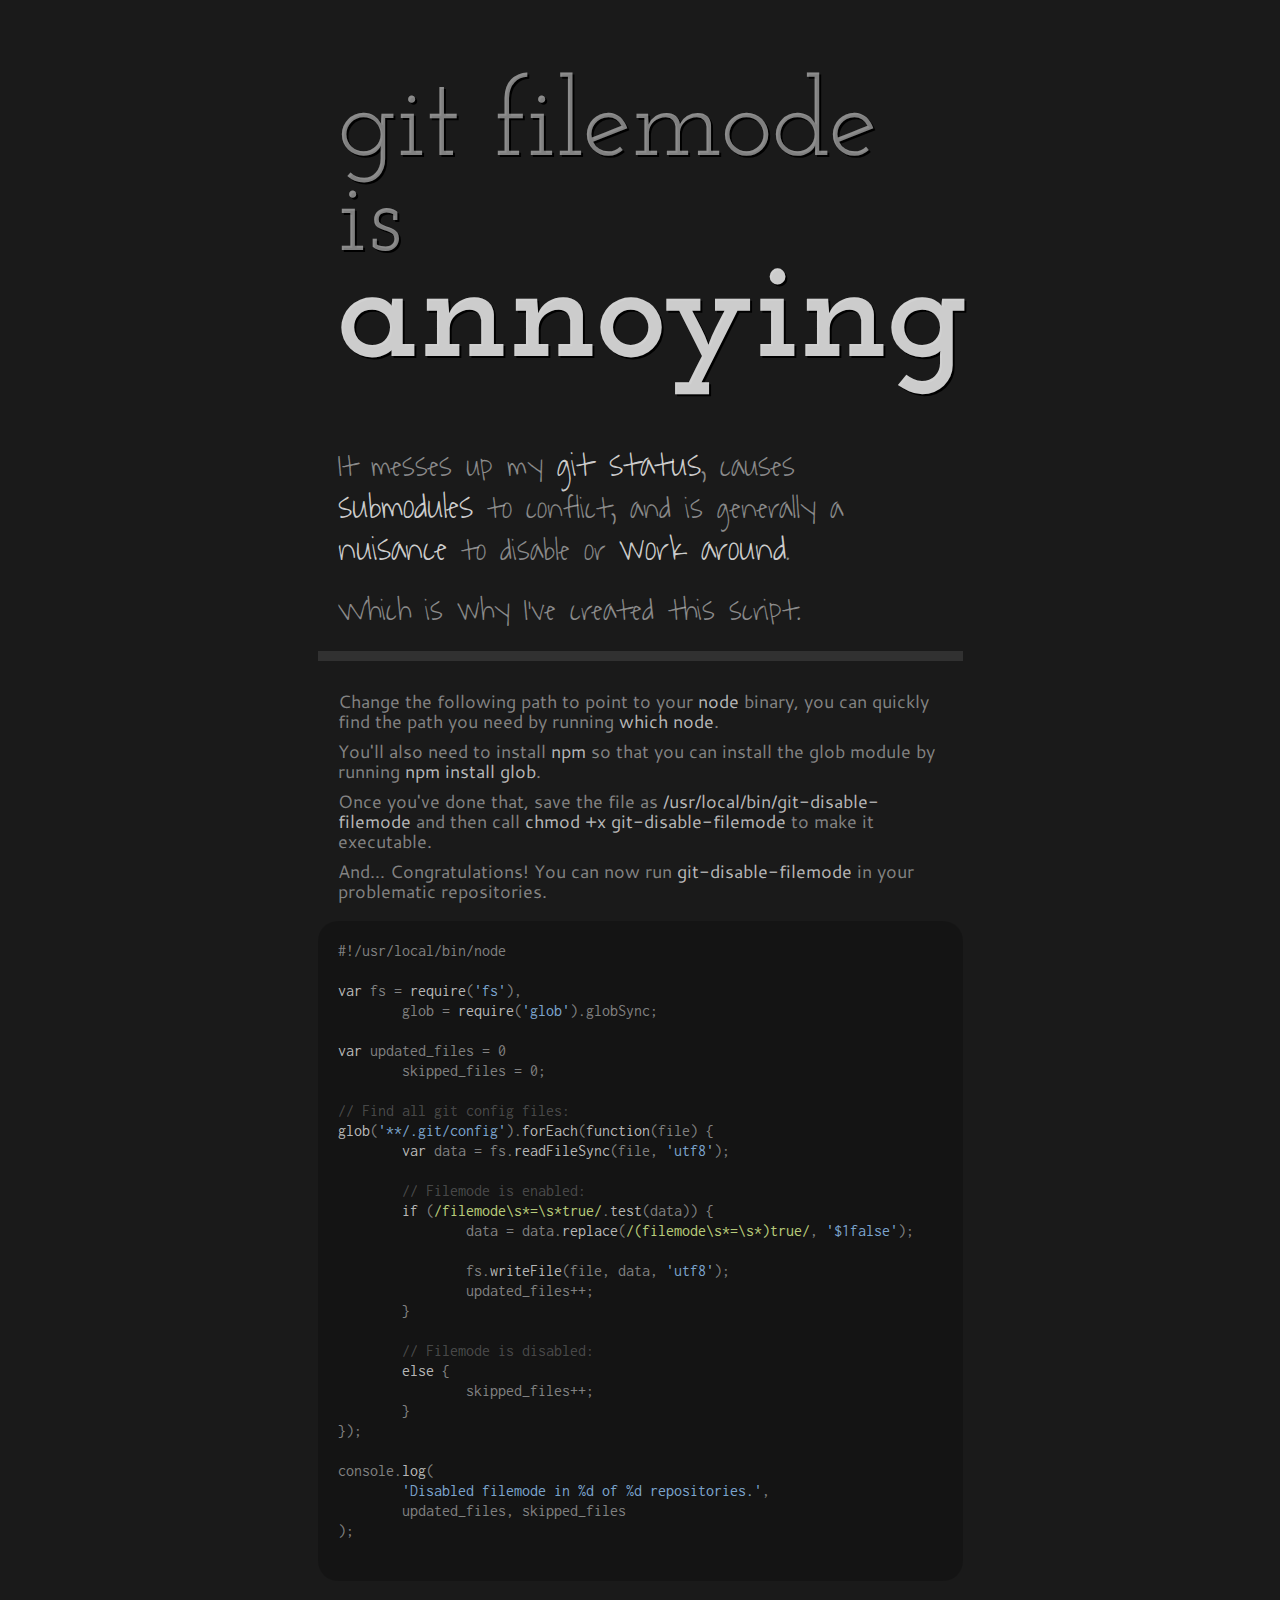
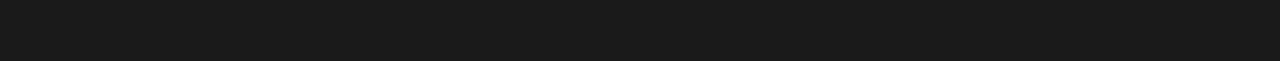
==== index.html @ 4b86b13a "Added homepage." ====
<!DOCTYPE html>
<meta charset="utf-8" />
<title>git filemode is annoying</title>
<link rel="stylesheet" href="http://fonts.googleapis.com/css?family=Josefin+Slab:400,700&amp;v1" />
<link rel="stylesheet" href="http://fonts.googleapis.com/css?family=Waiting+for+the+Sunrise&amp;v1" />
<link rel="stylesheet" href="http://fonts.googleapis.com/css?family=Cantarell&amp;v1" />
<link rel="stylesheet" href="http://fonts.googleapis.com/css?family=Inconsolata&amp;v1" />
<style type="text/css">

	* {
		border: none;
		box-sizing: border-box;
		font-family: inherit;
		font-size: 100%;
		font-style: inherit;
		font-weight: inherit;
		list-style: none;
		margin: 0;
		outline: none;
		padding: 0;
		vertical-align: baseline;
	}
	body {
		background: hsl(0, 0%, 10%);
		color: hsla(0, 0%, 80%, 0.6);
		cursor: default;
		font-family: 'cantarell', sans-serif;
		font-size: 18px;
		line-height: 20px;
		padding: 80px 20px;
	}
	a {
		color: #000000;
		text-decoration: none;
	}
	*:first-child {
		margin-top: 0;
	}
	*:last-child {
		margin-bottom: 0;
	}

	body > header {
		border-bottom: 10px solid hsla(0, 0%, 100%, 0.1);
		margin: auto;
		padding: 0 20px 20px 20px;
		width: 645px;
	}
	body > header h1 {
		color: hsla(0, 0%, 100%, 0.5);
		font-family: 'josefin slab', sans-serif;
		font-size: 110px;
		font-weight: 400;
		line-height: 95px;
		margin: 0 0 80px 0;
		text-shadow: 2px 2px 0 hsl(0, 0%, 0%);
	}
	body > header h1 em {
		color: hsla(0, 0%, 100%, 0.8);
		display: block;
		font-size: 153px;
		font-weight: 700;
		text-indent: -2px;
	}
	body > header p {
		color: hsla(0, 0%, 100%, 0.5);
		font-family: 'waiting for the sunrise', sans-serif;
		font-size: 32px;
		line-height: 40px;
		margin: 20px 0;
	}
	body > header p code,
	body > header p em {
		color: hsla(0, 0%, 100%, 0.8);
		font-size: 36px;
	}

	body > article {
		margin: auto;
		padding: 30px 20px 0 20px;
		width: 645px;
	}
	body > article a,
	body > article code,
	body > article em {
		color: hsla(0, 0%, 80%, 0.9);
	}
	body > article p {
		margin: 10px 0;
	}
	body > article pre {
		background: hsla(0, 0%, 0%, 0.2);
		border-radius: 20px;
		font-family: 'inconsolata', sans-serif;
		font-size: 16px;
		margin: 20px -20px;
		padding: 20px;
	}
	body > article pre span.comment {
		color: hsla(0, 0%, 80%, 0.3);
	}
	body > article pre span.keyword {
		color: hsla(0, 0%, 80%, 0.9);
	}
	body > article pre span.regex {
		color: hsla(76, 100%, 80%, 0.8);
	}
	body > article pre span.string {
		color: hsla(210, 100%, 80%, 0.8);
	}

</style>
<header>
	<h1>git filemode is <em>annoying</em></h1>
	<p>It messes up my <code>git status</code>, causes <em>submodules</em> to conflict, and is generally a <em>nuisance</em> to disable or <em>work around</em>.</p>
	<p>Which is why I've created this script.</p>
</header>
<article>
	<p>Change the following path to point to your <code>node</code> binary, you can quickly find the path you need by running <code>which node</code>.</p>
	<p>You'll also need to install <a href="http://npmjs.org/">npm</a> so that you can install the glob module by running <code>npm install glob</code>.</p>
	<p>Once you've done that, save the file as <code>/usr/local/bin/git-disable-filemode</code> and then call <code>chmod +x git-disable-filemode</code> to make it executable.</p>
	<p>And&hellip; Congratulations! You can now run <code>git-disable-filemode</code> in your problematic repositories.</p>
	<pre>
#!/usr/local/bin/node

<span class="keyword">var</span> fs = <span class="keyword">require</span>(<span class="string">'fs'</span>),
	glob = <span class="keyword">require</span>(<span class="string">'glob'</span>).globSync;

<span class="keyword">var</span> updated_files = <span class="number">0</span>
	skipped_files = <span class="number">0</span>;

<span class="comment">// Find all git config files:</span>
<span class="keyword">glob</span>(<span class="string">'**/.git/config'</span>).<span class="keyword">forEach</span>(<span class="keyword">function</span>(file) {
	<span class="keyword">var</span> data = fs.<span class="keyword">readFileSync</span>(file, <span class="string">'utf8'</span>);

	<span class="comment">// Filemode is enabled:</span>
	<span class="keyword">if</span> (<span class="regex">/filemode\s*=\s*true/</span>.<span class="keyword">test</span>(data)) {
		data = data.<span class="keyword">replace</span>(<span class="regex">/(filemode\s*=\s*)true/</span>, <span class="string">'$1false'</span>);

		fs.<span class="keyword">writeFile</span>(file, data, <span class="string">'utf8'</span>);
		updated_files++;
	}

	<span class="comment">// Filemode is disabled:</span>
	<span class="keyword">else</span> {
		skipped_files++;
	}
});

console.<span class="keyword">log</span>(
	<span class="string">'Disabled filemode in %d of %d repositories.'</span>,
	updated_files, skipped_files
);
	</pre>
</article>
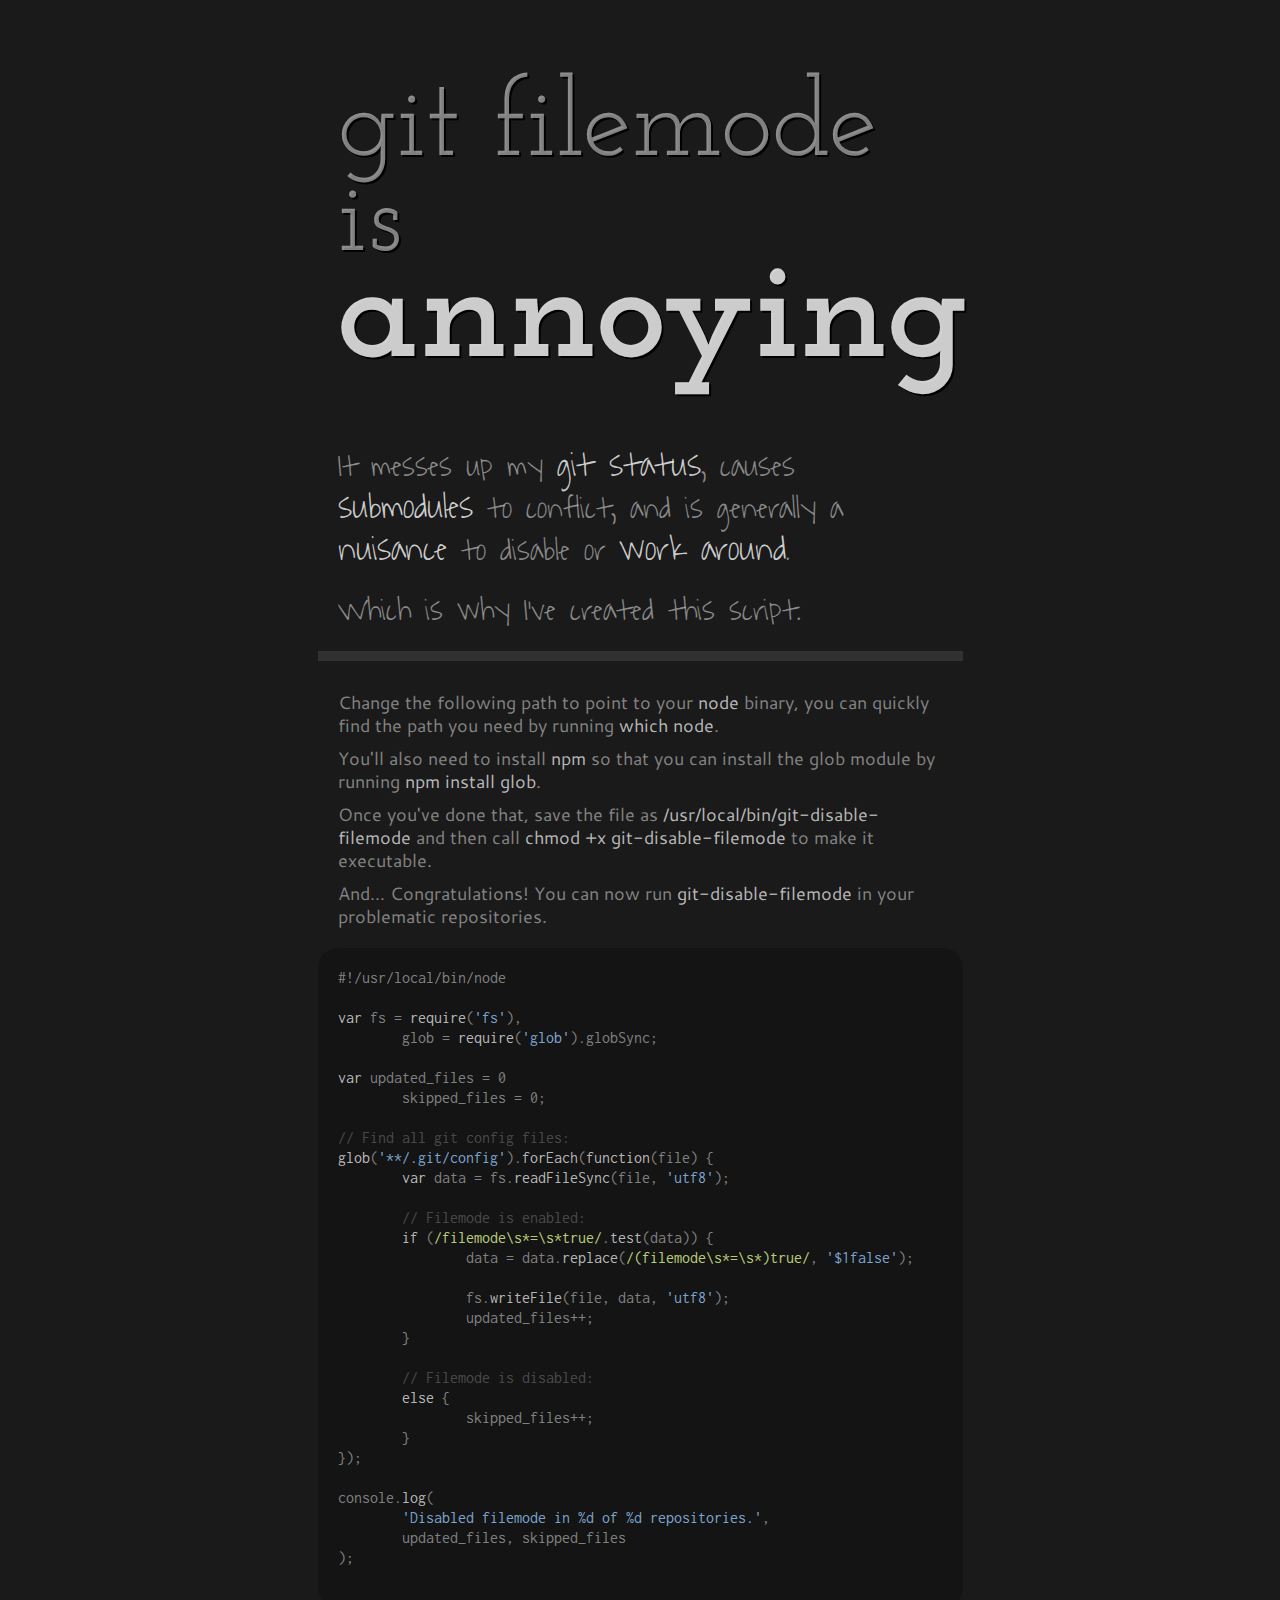
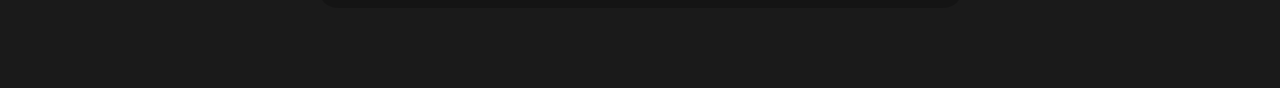
==== commit c0b13b10: "Improve line heights and tab sizes." ====
--- a/index.html
+++ b/index.html
@@ -26,7 +26,7 @@
 		cursor: default;
 		font-family: 'cantarell', sans-serif;
 		font-size: 18px;
-		line-height: 20px;
+		line-height: 23px;
 		padding: 80px 20px;
 	}
 	a {
@@ -93,8 +93,11 @@
 		border-radius: 20px;
 		font-family: 'inconsolata', sans-serif;
 		font-size: 16px;
+		line-height: 20px;
 		margin: 20px -20px;
 		padding: 20px;
+		-moz-tab-size: 4;
+		-o-tab-size: 4;
 	}
 	body > article pre span.comment {
 		color: hsla(0, 0%, 80%, 0.3);
